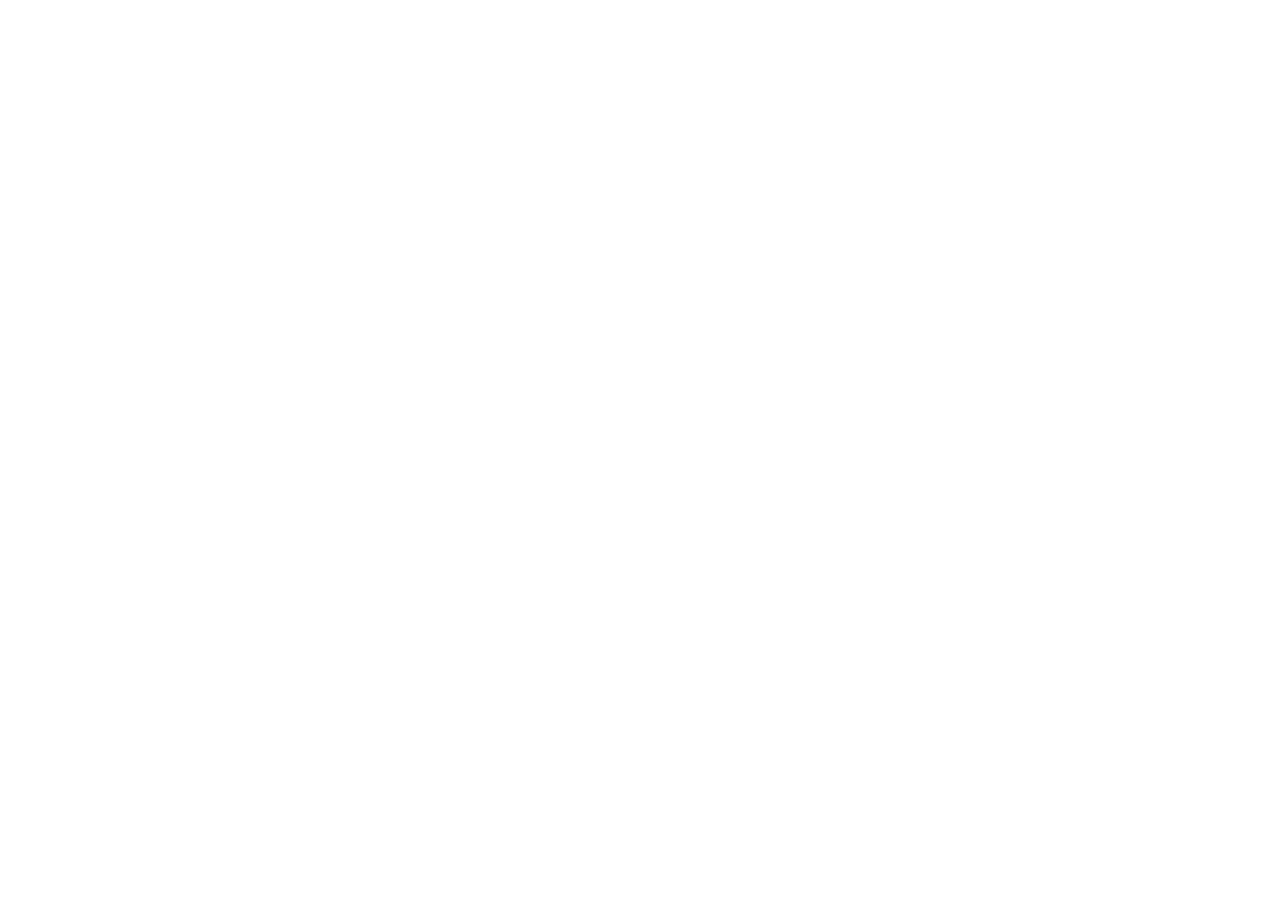
==== index.html @ d3b10658 "first commit" ====
<!DOCTYPE html>
<html lang="fr">
<head>
    <meta charset="UTF-8">
    <meta http-equiv="X-UA-Compatible" content="IE=edge">
    <meta name="viewport" content="width=device-width, initial-scale=1.0">
    <title>Pure Hair</title>
    <link rel="stylesheet" href="assets/css/style.css">

</head>
<body>
    
    <script src="assets/js/app.js"></script>
</body>
</html>
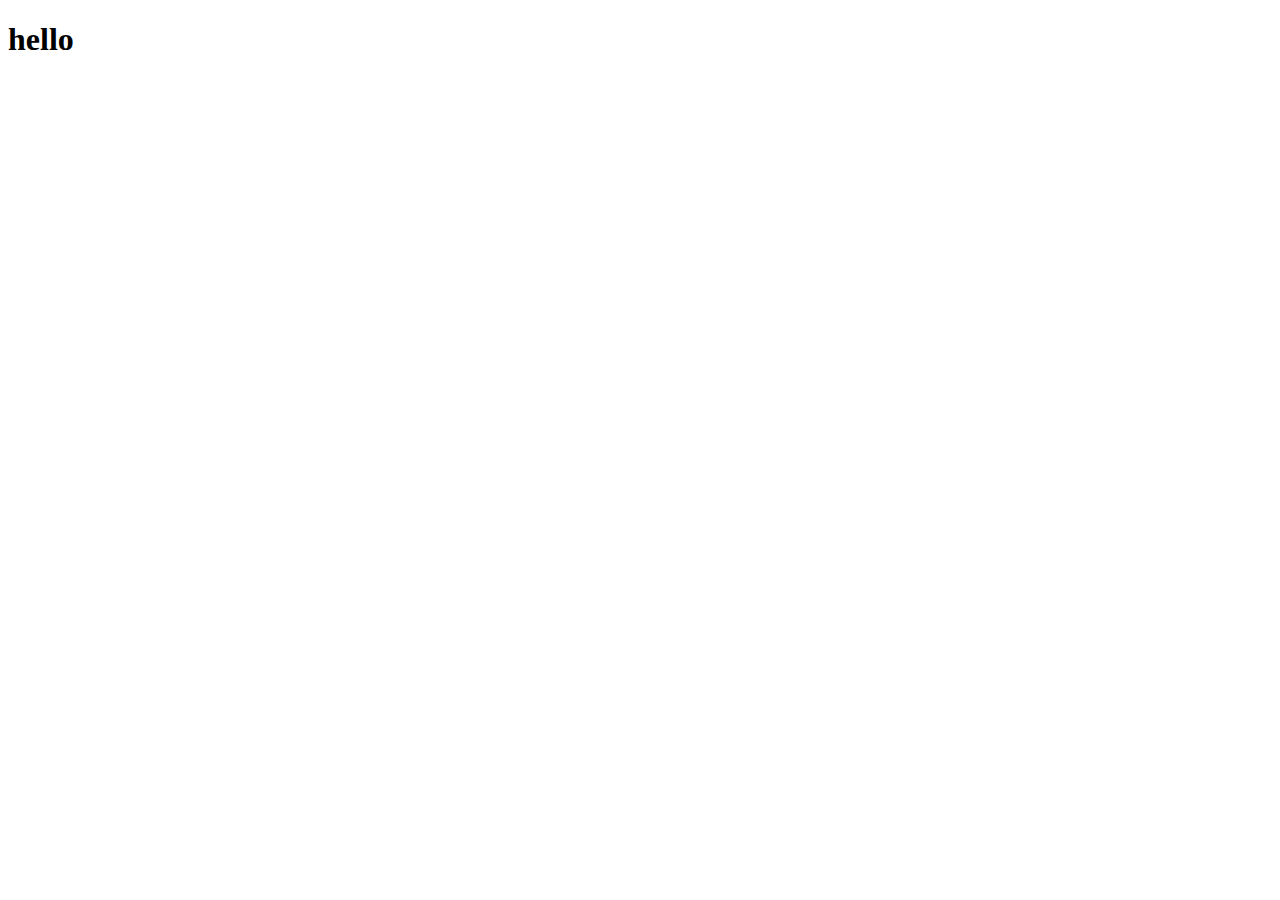
==== commit 45c02020: "test" ====
--- a/index.html
+++ b/index.html
@@ -9,7 +9,7 @@
 
 </head>
 <body>
-    
+    <h1> hello </h1>
     <script src="assets/js/app.js"></script>
 </body>
 </html>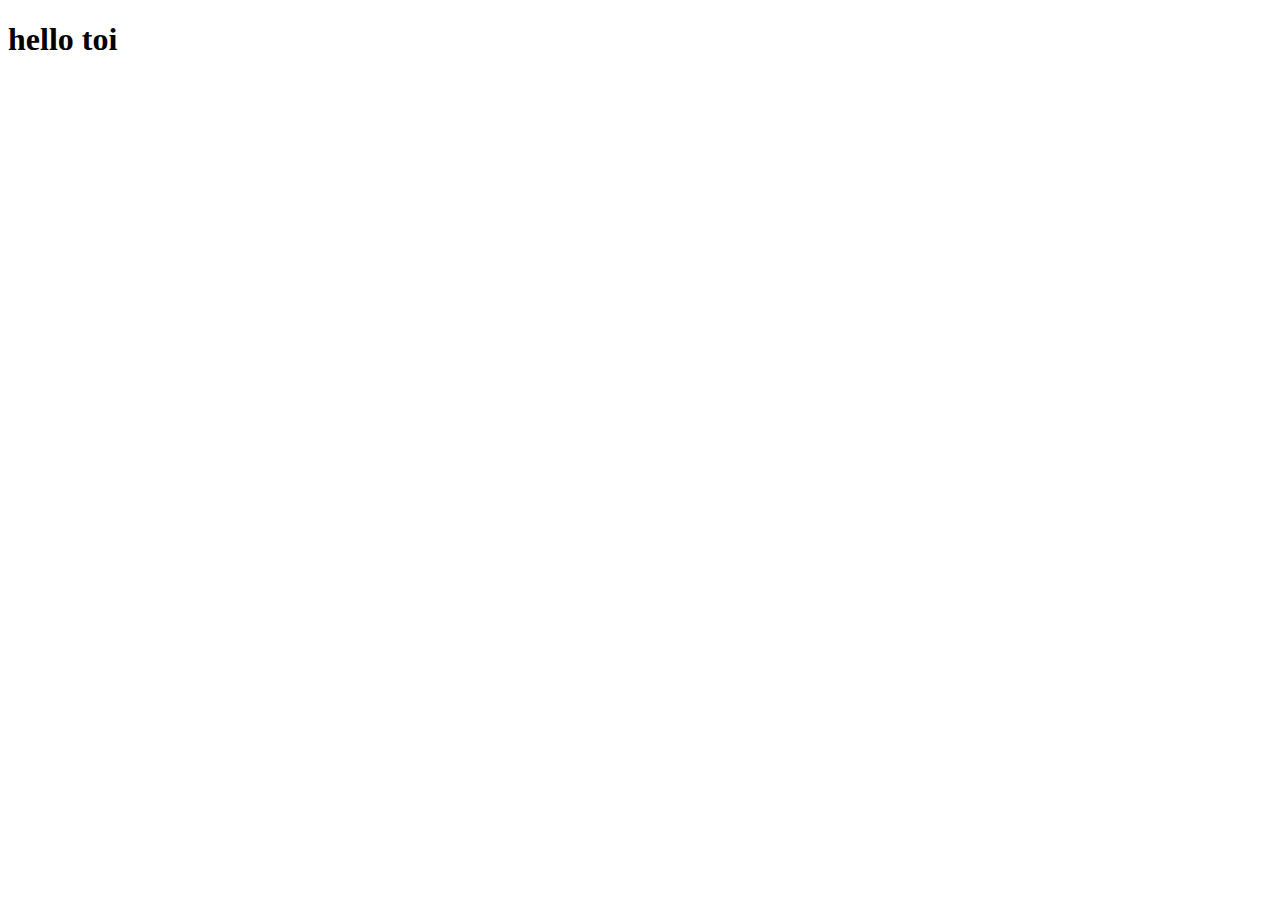
==== commit b9bed1a9: "add h1" ====
--- a/index.html
+++ b/index.html
@@ -9,7 +9,7 @@
 
 </head>
 <body>
-    <h1> hello </h1>
+    <h1> hello toi </h1>
     <script src="assets/js/app.js"></script>
 </body>
 </html>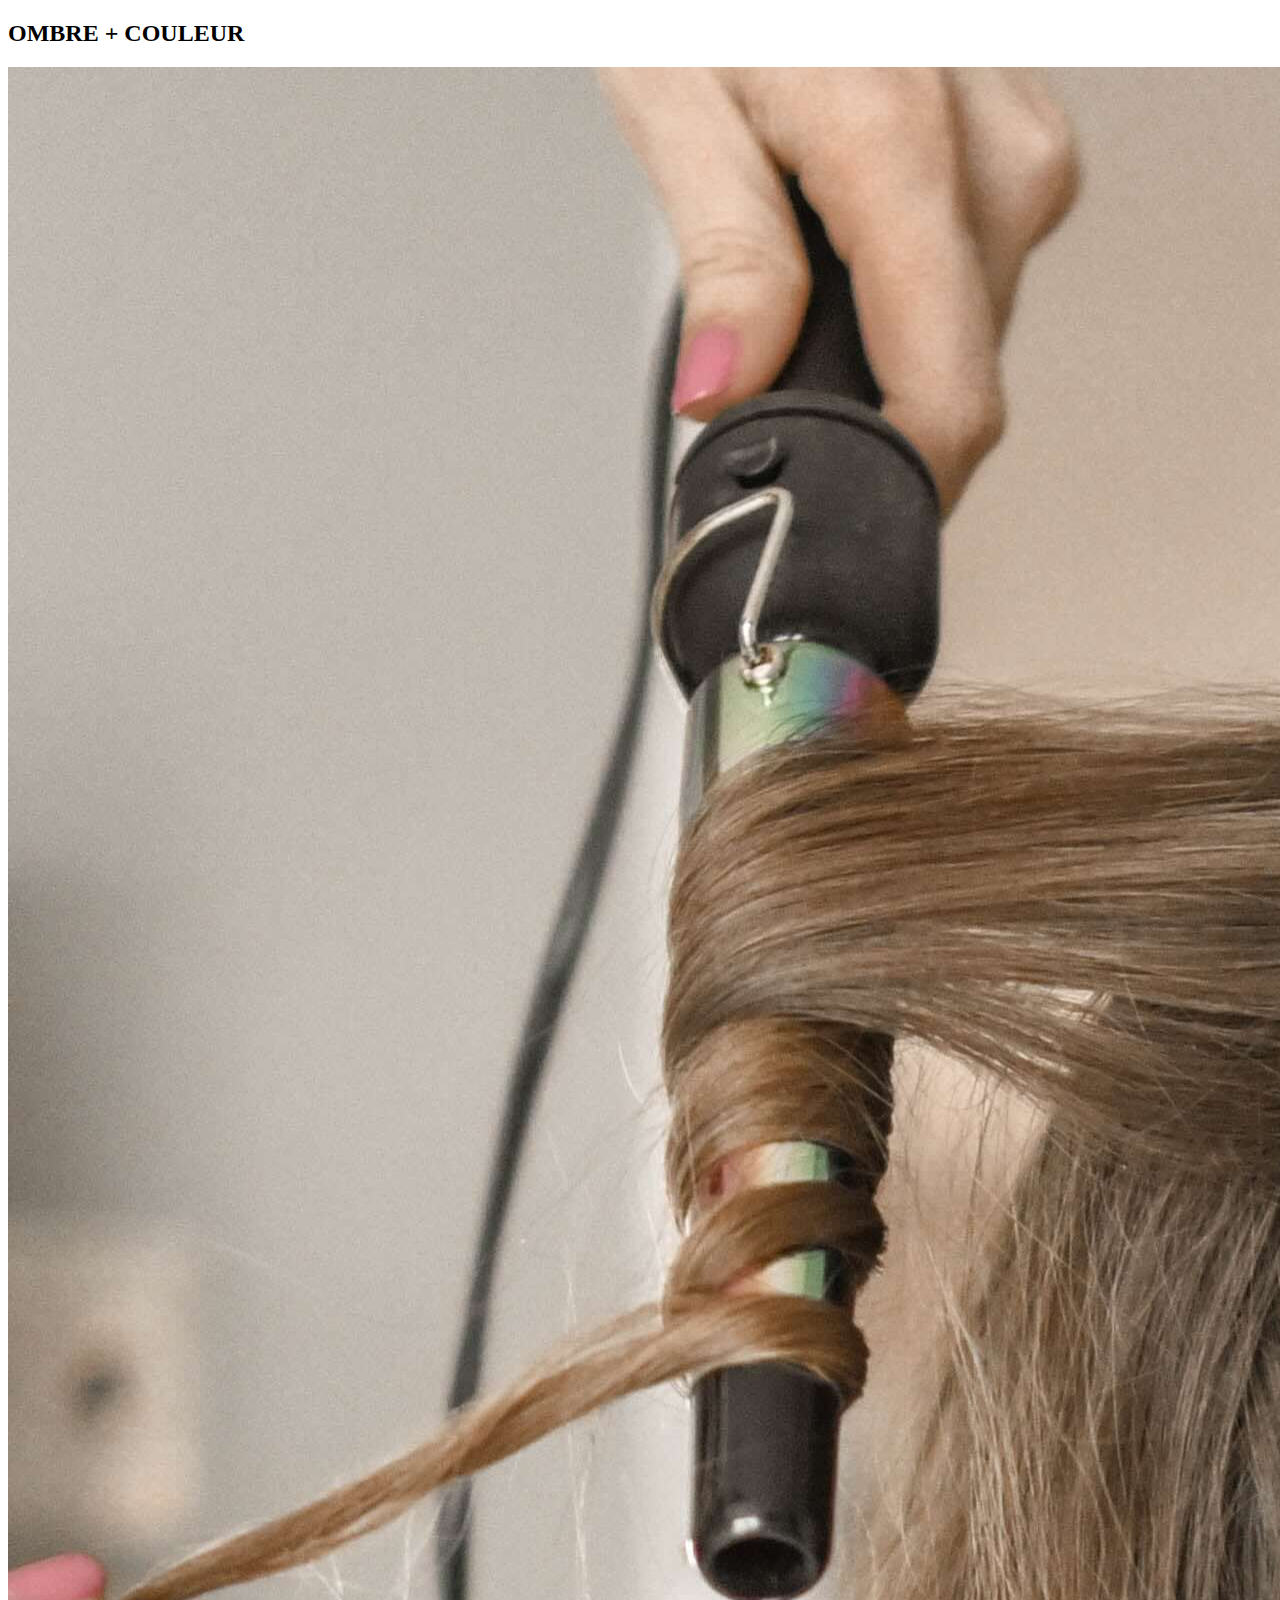
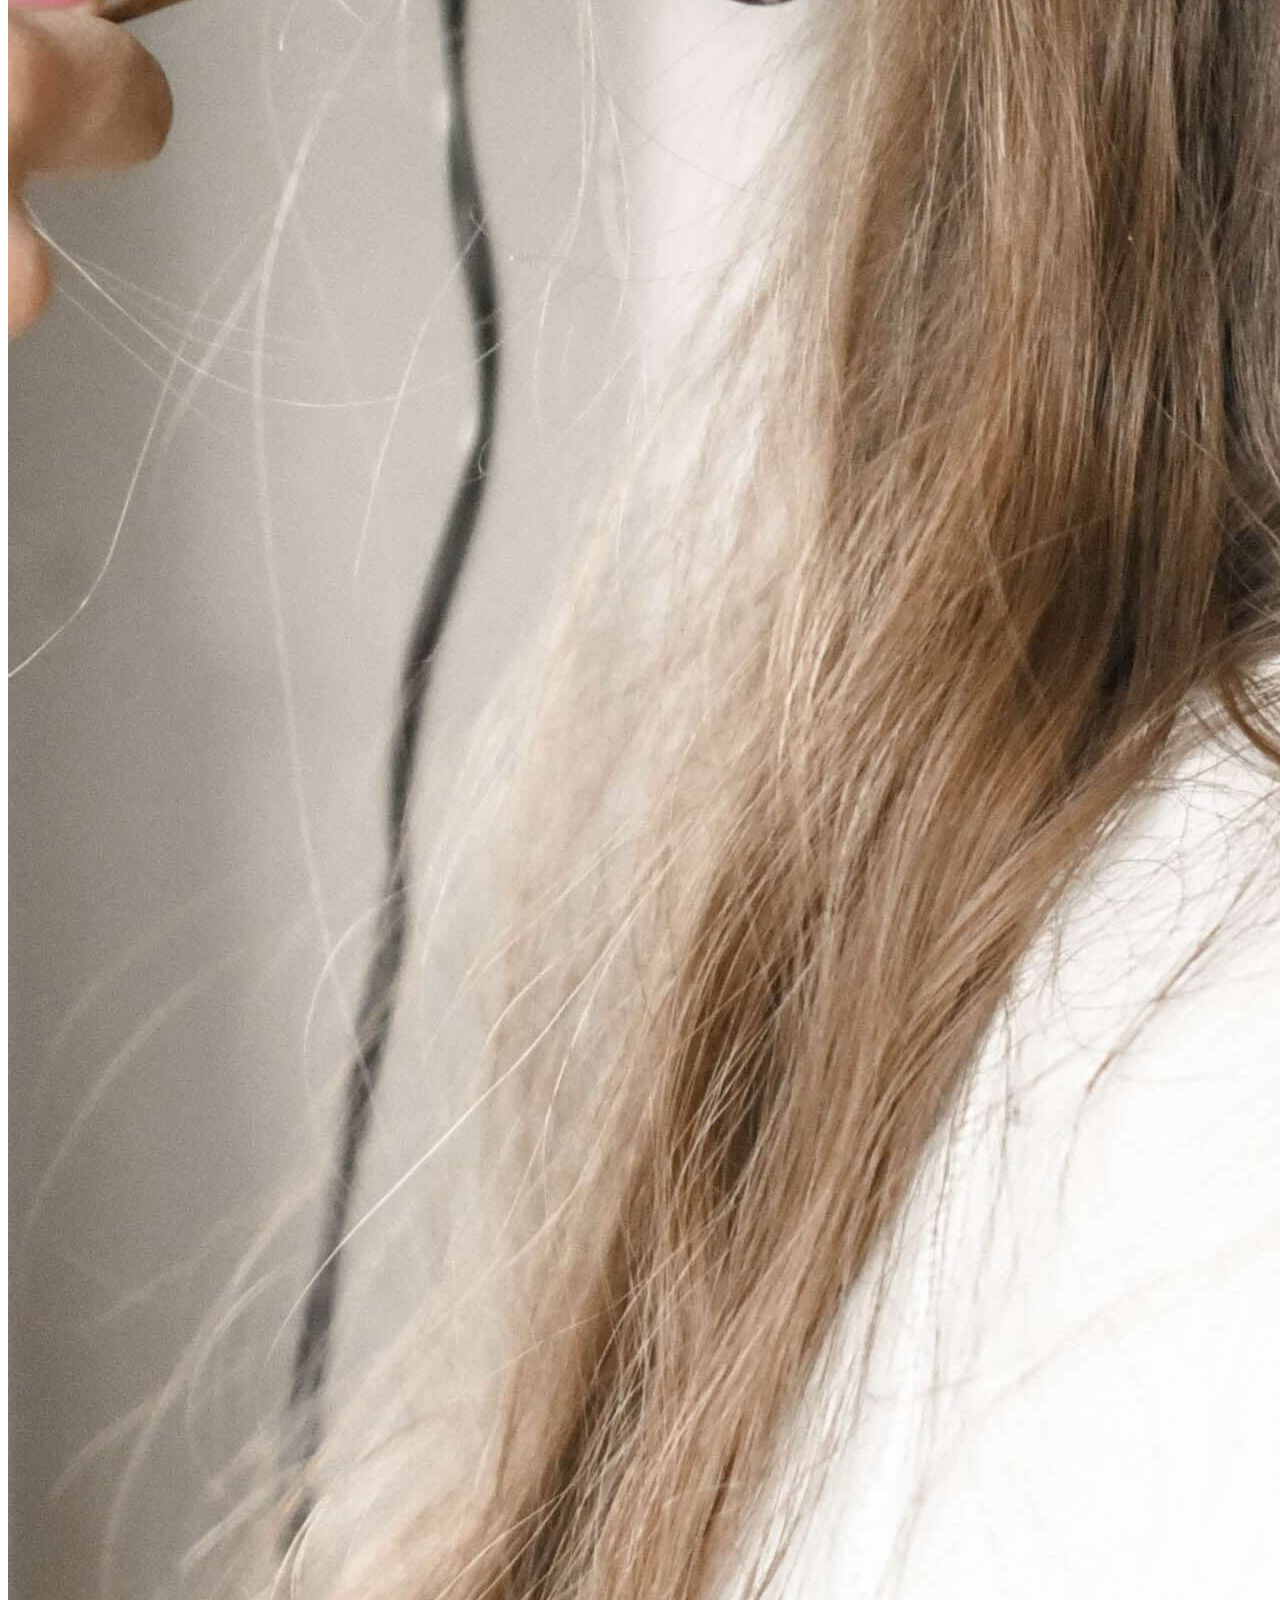
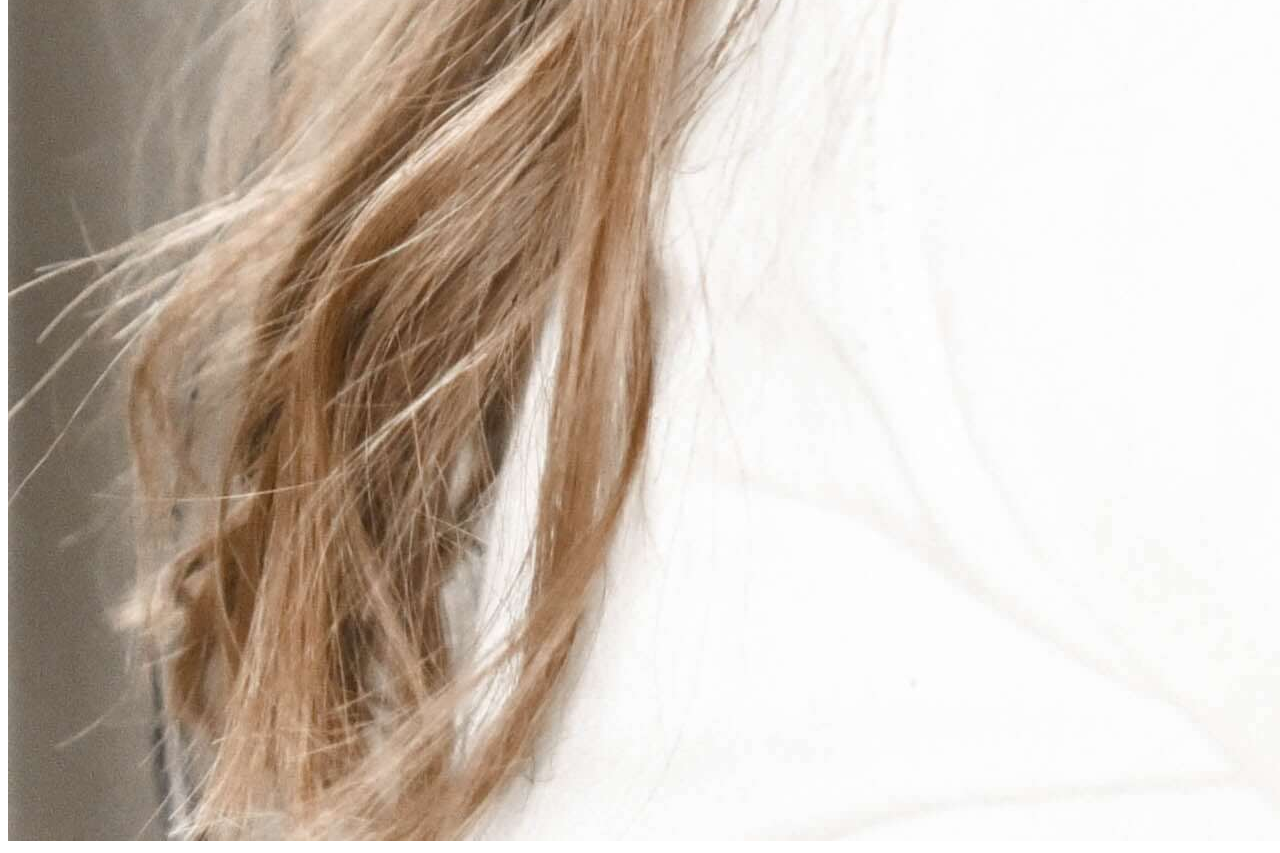
==== commit 4adb6ff1: "ajout image" ====
--- a/index.html
+++ b/index.html
@@ -9,7 +9,17 @@
 
 </head>
 <body>
-    <h1> hello toi </h1>
+    <div class="section_1">
+        <h2> OMBRE + COULEUR </h2>
+        <img src="assets/image/realisation_3.jpg" alt="realisation_3">
+
+
+
+    </div>
+
+
+
+
     <script src="assets/js/app.js"></script>
 </body>
 </html>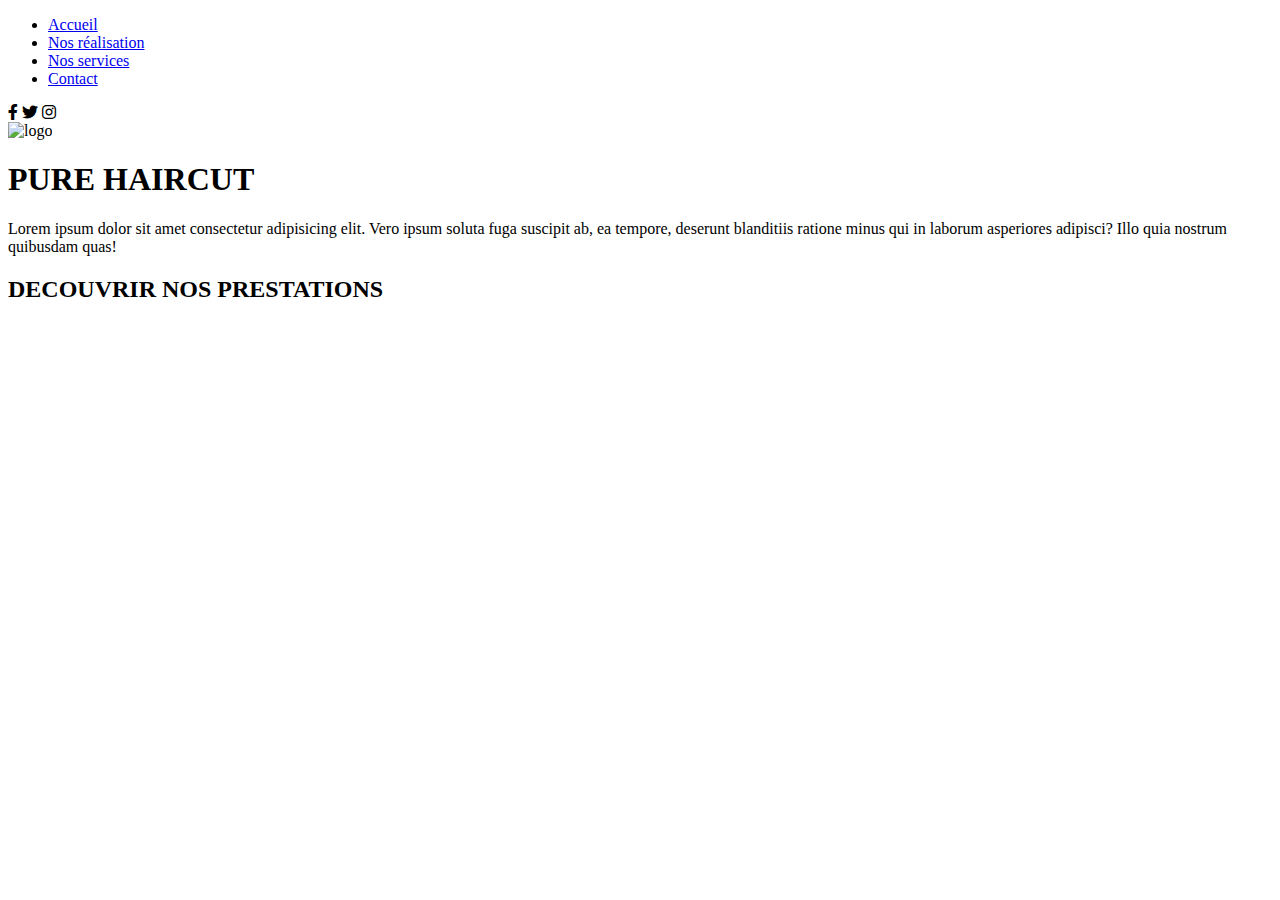
==== commit 945418d0: "adding img folder" ====
--- a/index.html
+++ b/index.html
@@ -5,21 +5,49 @@
     <meta http-equiv="X-UA-Compatible" content="IE=edge">
     <meta name="viewport" content="width=device-width, initial-scale=1.0">
     <title>Pure Hair</title>
+    <link rel="stylesheet" href="https://cdnjs.cloudflare.com/ajax/libs/font-awesome/6.0.0/css/all.min.css"
+            integrity="sha512-9usAa10IRO0HhonpyAIVpjrylPvoDwiPUiKdWk5t3PyolY1cOd4DSE0Ga+ri4AuTroPR5aQvXU9xC6qOPnzFeg=="
+            crossorigin="anonymous" referrerpolicy="no-referrer" />
     <link rel="stylesheet" href="assets/css/style.css">
 
 </head>
 <body>
-    <div class="section_1">
-        <h2> OMBRE + COULEUR </h2>
-        <img src="assets/image/realisation_3.jpg" alt="realisation_3">
+    <header>
+        <nav id="nav">
+            <ul>
+                <li><a href="#">Accueil</a></li>
+                <li><a href="#">Nos réalisation</a></li>
+                <li><a href="#">Nos services</a></li>
+                <li><a href="#">Contact</a></li>
+            </ul>  
+            <div class="reseaux">
+                <i class="fa-brands fa-facebook-f"></i>
+                <i class="fa-brands fa-twitter"></i>
+                <i class="fa-brands fa-instagram"></i>
+            </div>
+        </nav>
+        
+            <div class="face1">
+                <img src="about.png" alt="logo">
+            </div>
+         
+            <div classe="titre">
+                 <h1>PURE HAIRCUT</h1>
+                 <p>Lorem ipsum dolor sit amet consectetur adipisicing elit. Vero ipsum soluta fuga suscipit ab, ea tempore, deserunt blanditiis ratione minus qui in laborum asperiores adipisci? Illo quia nostrum quibusdam quas!</p>
+                 <h2>DECOUVRIR NOS PRESTATIONS</h2>
 
 
-
-    </div>
+            </div>
 
 
+     
+ 
+ 
+ 
+    </header>
+    
 
-
+    
     <script src="assets/js/app.js"></script>
 </body>
 </html>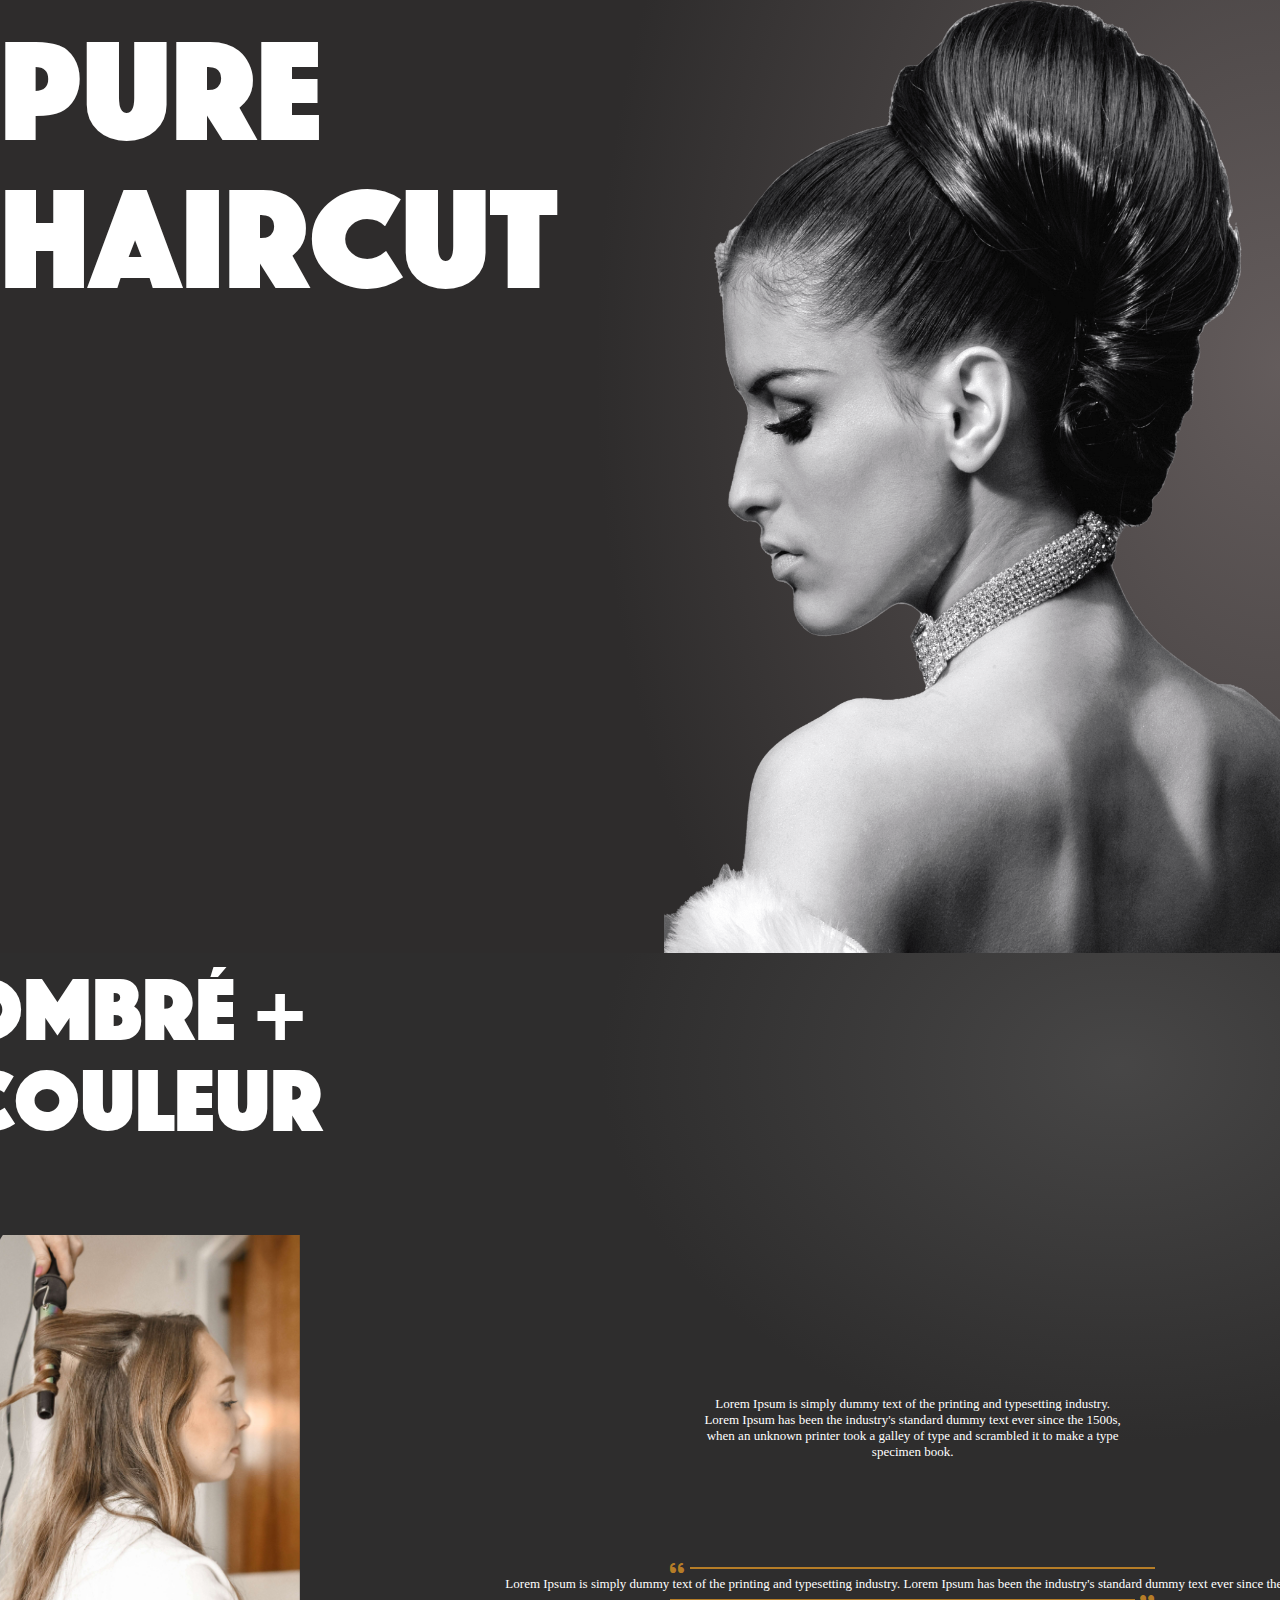
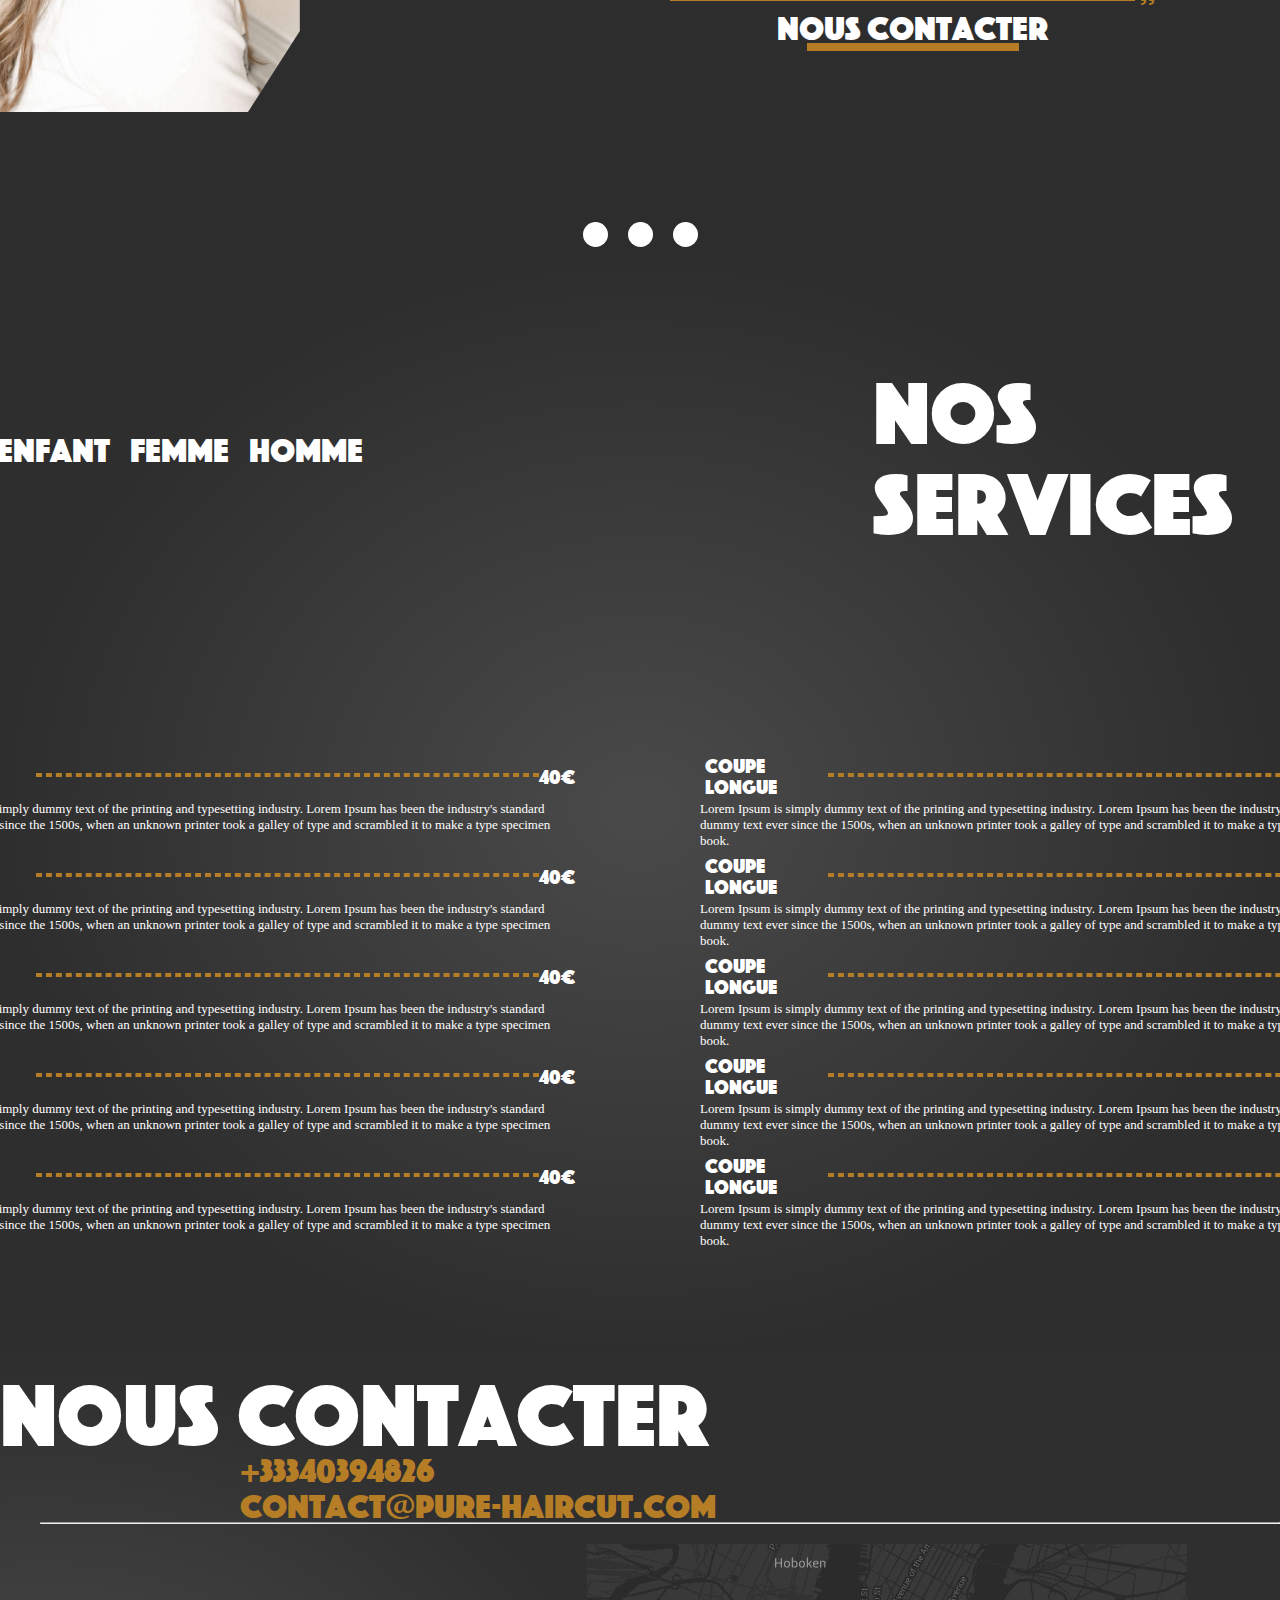
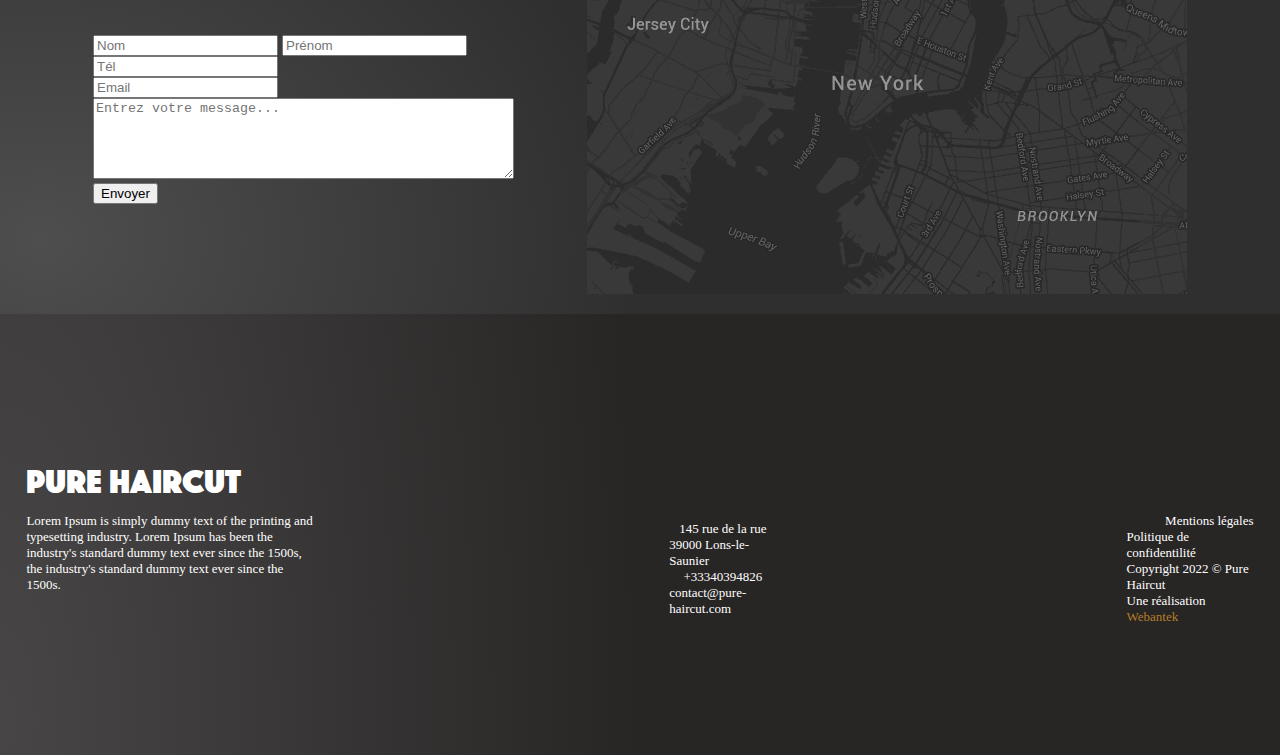
==== commit 133b2933: "partie234" ====
--- a/index.html
+++ b/index.html
@@ -5,49 +5,148 @@
     <meta http-equiv="X-UA-Compatible" content="IE=edge">
     <meta name="viewport" content="width=device-width, initial-scale=1.0">
     <title>Pure Hair</title>
-    <link rel="stylesheet" href="https://cdnjs.cloudflare.com/ajax/libs/font-awesome/6.0.0/css/all.min.css"
-            integrity="sha512-9usAa10IRO0HhonpyAIVpjrylPvoDwiPUiKdWk5t3PyolY1cOd4DSE0Ga+ri4AuTroPR5aQvXU9xC6qOPnzFeg=="
-            crossorigin="anonymous" referrerpolicy="no-referrer" />
+    <link rel="stylesheet" href="https://cdnjs.cloudflare.com/ajax/libs/font-awesome/6.0.0/css/all.min.css" integrity="sha512-9usAa10IRO0HhonpyAIVpjrylPvoDwiPUiKdWk5t3PyolY1cOd4DSE0Ga+ri4AuTroPR5aQvXU9xC6qOPnzFeg==" crossorigin="anonymous" referrerpolicy="no-referrer" />
     <link rel="stylesheet" href="assets/css/style.css">
 
 </head>
 <body>
     <header>
-        <nav id="nav">
-            <ul>
-                <li><a href="#">Accueil</a></li>
-                <li><a href="#">Nos réalisation</a></li>
-                <li><a href="#">Nos services</a></li>
-                <li><a href="#">Contact</a></li>
-            </ul>  
-            <div class="reseaux">
-                <i class="fa-brands fa-facebook-f"></i>
-                <i class="fa-brands fa-twitter"></i>
-                <i class="fa-brands fa-instagram"></i>
+        <h1> PURE HAIRCUT </h1>
+        <img src="assets/image/about.png" alt="about" class="image1">
+    </header>
+
+    <div class="réalisations">
+        <h2> OMBR&#xC9; + COULEUR </h2>
+        <div class="content_1">
+            <img src="assets/image/realisation_3.jpg" alt="realisation_3" class="image3">
+            <div class="content_2">
+                <p> Lorem Ipsum is simply dummy text of the printing and typesetting industry. Lorem Ipsum has been the industry's standard dummy text ever since the 1500s, when an unknown printer took a galley of type and scrambled it to make a type specimen book. </p>
+                <div class="content_3"> 
+                    <div id="qleft"> <i class="fa-solid fa-quote-left"></i> <hr> </div>
+                    <p> Lorem Ipsum is simply dummy text of the printing and typesetting industry. Lorem Ipsum has been the industry's standard dummy text ever since the 1500s. </p>
+                    <div id="qright"> <hr> <i class="fa-solid fa-quote-right"></i> </div>
+                </div>
+                <a href="#"> NOUS CONTACTER </a>
+                <hr>
+
             </div>
-        </nav>
-        
-            <div class="face1">
-                <img src="about.png" alt="logo">
+        </div>
+        <div class="threeround">
+            <div class="round"></div>
+            <div class="round"></div>
+            <div class="round"></div>
+        </div>
+    </div>
+
+    <div class="services">
+        <div class="content_11">
+            <h2> NOS SERVICES </h2>
+            <div class="content_12">
+                <ul>
+                    <li><a href="#"> ENFANT </a></li>
+                    <li><a href="#"> FEMME </a></li>
+                    <li><a href="#"> HOMME </a></li>
+                </ul>
             </div>
-         
-            <div classe="titre">
-                 <h1>PURE HAIRCUT</h1>
-                 <p>Lorem ipsum dolor sit amet consectetur adipisicing elit. Vero ipsum soluta fuga suscipit ab, ea tempore, deserunt blanditiis ratione minus qui in laborum asperiores adipisci? Illo quia nostrum quibusdam quas!</p>
-                 <h2>DECOUVRIR NOS PRESTATIONS</h2>
+        </div>
+        <div class="content_13">
+            <div class="content_14">
+                <div class="content_15">
+                    <h3> COUPE LONGUE <hr style="border: 2px dashed #B67D27" > 40€ </h3>
+                    <p> Lorem Ipsum is simply dummy text of the printing and typesetting industry. Lorem Ipsum has been the industry's standard dummy text ever since the 1500s, when an unknown printer took a galley of type and scrambled it to make a type specimen book. </p>
+                </div>
+                <div class="content_15">
+                    <h3> COUPE LONGUE <hr style="border: 2px dashed #B67D27" > 40€ </h3>
+                    <p> Lorem Ipsum is simply dummy text of the printing and typesetting industry. Lorem Ipsum has been the industry's standard dummy text ever since the 1500s, when an unknown printer took a galley of type and scrambled it to make a type specimen book. </p>
+                </div>
+                <div class="content_15">
+                    <h3> COUPE LONGUE <hr style="border: 2px dashed #B67D27" > 40€ </h3>
+                    <p> Lorem Ipsum is simply dummy text of the printing and typesetting industry. Lorem Ipsum has been the industry's standard dummy text ever since the 1500s, when an unknown printer took a galley of type and scrambled it to make a type specimen book. </p>
+                </div>
+                <div class="content_15">
+                    <h3> COUPE LONGUE <hr style="border: 2px dashed #B67D27" > 40€ </h3>
+                    <p> Lorem Ipsum is simply dummy text of the printing and typesetting industry. Lorem Ipsum has been the industry's standard dummy text ever since the 1500s, when an unknown printer took a galley of type and scrambled it to make a type specimen book. </p>
+                </div>
+                <div class="content_15">
+                    <h3> COUPE LONGUE <hr style="border: 2px dashed #B67D27" > 40€ </h3>
+                    <p> Lorem Ipsum is simply dummy text of the printing and typesetting industry. Lorem Ipsum has been the industry's standard dummy text ever since the 1500s, when an unknown printer took a galley of type and scrambled it to make a type specimen book. </p>
+                </div>
+            </div>
+            <div class="content_16">
+                <div class="content_15">
+                    <h3> COUPE LONGUE <hr style="border: 2px dashed #B67D27" > 40€ </h3>
+                    <p> Lorem Ipsum is simply dummy text of the printing and typesetting industry. Lorem Ipsum has been the industry's standard dummy text ever since the 1500s, when an unknown printer took a galley of type and scrambled it to make a type specimen book. </p>
+                </div>
+                <div class="content_15">
+                    <h3> COUPE LONGUE <hr style="border: 2px dashed #B67D27" > 40€ </h3>
+                    <p> Lorem Ipsum is simply dummy text of the printing and typesetting industry. Lorem Ipsum has been the industry's standard dummy text ever since the 1500s, when an unknown printer took a galley of type and scrambled it to make a type specimen book. </p>
+                </div>
+                <div class="content_15">
+                    <h3> COUPE LONGUE <hr style="border: 2px dashed #B67D27" > 40€ </h3>
+                    <p> Lorem Ipsum is simply dummy text of the printing and typesetting industry. Lorem Ipsum has been the industry's standard dummy text ever since the 1500s, when an unknown printer took a galley of type and scrambled it to make a type specimen book. </p>
+                </div>
+                <div class="content_15">
+                    <h3> COUPE LONGUE <hr style="border: 2px dashed #B67D27" > 40€ </h3>
+                    <p> Lorem Ipsum is simply dummy text of the printing and typesetting industry. Lorem Ipsum has been the industry's standard dummy text ever since the 1500s, when an unknown printer took a galley of type and scrambled it to make a type specimen book. </p>
+                </div>
+                <div class="content_15">
+                    <h3> COUPE LONGUE <hr style="border: 2px dashed #B67D27"> 40€ </h3>
+                    <p> Lorem Ipsum is simply dummy text of the printing and typesetting industry. Lorem Ipsum has been the industry's standard dummy text ever since the 1500s, when an unknown printer took a galley of type and scrambled it to make a type specimen book. </p>
+                </div>
+            </div>
+        </div>
+    </div>
+
+    <div class="contact">
+        <h2> NOUS CONTACTER </h2>
+        <ul> <li><a href="phone"> +33340394826 </a></li> </ul>
+        <ul> <li><a href="mail"> contact@pure-haircut.com </a></li> <hr> </ul>
+        <div class="content_20">
+            <form method="post" action=" mailto:contact@pure-haircut.com ">
+                <div class="content_21">
+
+                    <div class="content_22">
+                        <input type="text" placeholder="Nom" > 
+                        <input type="text" placeholder="Prénom">
+                    </div>
+                    <div> <input type="text" placeholder="Tél"> </div>
+                    <div> <input type="text" placeholder="Email"> </div>
+                    <div> <textarea placeholder="Entrez votre message..." cols="50" rows="5"></textarea> </div>
+                    <div> <input type="submit" value="Envoyer"  /> </div> 
+
+                </div>
+            </form>
+            <img src="assets/image/map.png" alt="map" class="map">
+        </div>
+
+    </div>
+
+    <footer>
+        <div class="content_30">
+            <h1> PURE HAIRCUT </h1>
+            <div class="content_31">
+                <p> Lorem Ipsum is simply dummy text of the printing and typesetting industry. Lorem Ipsum has been the industry's standard dummy text ever since the 1500s, the industry's standard dummy text ever since the 1500s. </p>
+                <div class="content_32">
+                    <p> 145 rue de la rue </p>
+                    <p> 39000 Lons-le-Saunier </p>
+                    <a href="phone"> +33340394826 </a>
+                    <a href="mail"> contact@pure-haircut.com </a>
+                </div>
+                <div class="legals">
+                    <p> Mentions légales </p>
+                    <p> Politique de confidentilité </p>
+                    <p> Copyright 2022 © Pure Haircut </p>
+                    <p>Une réalisation <span>Webantek</span></p>
+                </div>
+    
+            </div>
+    
+
+        </div>
+
+    </footer>
 
 
-            </div>
-
-
-     
- 
- 
- 
-    </header>
-    
-
-    
     <script src="assets/js/app.js"></script>
 </body>
 </html>--- a/assets/css/style.css
+++ b/assets/css/style.css
@@ -0,0 +1,320 @@
+@font-face {
+    font-family: "OpenSans-Regular";
+    src: url("/assets/font/OpenSans-Regular.ttf");
+    font-family: "PhosphateRRSolid";
+    src: url("/assets/font/PhosphateRRSolid.ttf");
+
+  }
+*{
+    margin: 0;
+
+}
+h1{
+    font-family: "PhosphateRRSolid";
+    font-size: 144px;
+    font-weight: 400;
+    color:  #ffffff;
+}
+h2{
+    font-family: "PhosphateRRSolid";
+    font-size: 89px;
+    font-weight: 400;
+    color:  #ffffff;
+}
+h3{
+    font-family: "PhosphateRRSolid";
+    font-size: 20px;
+    font-weight: 400;
+    color:  #ffffff;
+
+}
+p{
+    font-family: "OpenSans-Regular";
+    font-size: 13px;
+    font-weight: 400;
+    color:  #ffffff;
+}
+ul{
+    list-style-type: none;
+
+}
+a{
+    font-family: "PhosphateRRSolid";
+    text-decoration: none;
+    font-size: 34px;
+    font-weight: 400;
+    color:  #ffffff;
+}
+.fa-quote-left, .fa-quote-right, hr, span{
+    color: #B67D27;
+
+}
+
+body{
+    width: 100%;
+    display: flex;
+    justify-content: center;
+    align-items: center;
+    flex-direction: column;
+} 
+
+header{
+    width: 100%;
+    display: flex;
+    justify-content: center;
+    align-items: ;
+    flex-direction: row;
+    background: radial-gradient(61.59% 119.66% at 100% 38.41%, rgba(53, 43, 43, 0.77) 0%, #2E2C2C 86.77%) /* warning: gradient uses a rotation that is not supported by CSS and may not behave as expected */;
+
+}
+.image1{
+    width: 616px;
+    height: 953px;
+    rotate: y 180deg;
+    display: flex;
+    align-items: flex-end;
+
+}
+
+.réalisations{
+    width: 100%;
+    display: flex;
+    justify-content: center;
+    align-items: center;
+    flex-direction: column;
+    background: radial-gradient(87.6% 89.88% at 87.56% 12.4%, rgba(46, 45, 45, 0.88) 0%, #2E2D2D 46.35%) /* warning: gradient uses a rotation that is not supported by CSS and may not behave as expected */;
+}
+.réalisations > h2{
+    padding-right: 1000px;
+
+
+}
+.content_1{
+    display: flex;
+    justify-content: center;
+    align-items: center;
+    flex-direction: row;
+}
+.image3{
+    width: 686px;
+    height: 477px;
+    margin: 100px;
+    clip-path: polygon(14% 0, 100% 0, 100% 0, 100% 83%, 85% 100%, 0 100%, 0 100%, 0 16%);
+}
+.content_2{
+    display: flex;
+    justify-content: center;
+    align-items: center;
+    flex-direction: column;
+    margin: 0px 100px;
+}
+.content_2 > p{
+    text-align: center;
+    margin: 100px 200px;
+
+}
+
+#qleft, #qright{
+    display: flex;
+    justify-content: center;
+    align-items: center;
+    flex-direction: row;
+
+}
+.réalisations > .content_1 > .content_2 > .content_3 > #qleft > hr{
+    border: 1px solid;
+    width: 463px;
+    margin-left: 5px;
+
+}
+.réalisations > .content_1 > .content_2 > .content_3 > #qright > hr{
+    border: 1px solid;
+    width: 463px;
+    margin-right: 5px;
+    
+}
+
+.réalisations > .content_1 > .content_2 > hr{
+    border: 4px solid;
+    width: 204px;
+
+}
+.threeround{
+    display: flex;
+    justify-content: center;
+    align-items: center;
+    flex-direction: row;
+
+}
+.round{
+    width: 25px;
+    height: 25px;
+    background: #ffffff;
+    margin: 10px;
+    border-radius: 50%;
+
+}
+
+
+.services{
+    width: 100%;
+    display: flex;
+    justify-content: center;
+    align-items: center;
+    flex-direction: column;
+    background: radial-gradient(49.96% 49.96% at 50% 50.04%, rgba(47, 46, 46, 0.87) 3.5%, #2F2E2E 98.28%);
+}
+.content_11{
+    display: flex;
+    justify-content: center;
+    align-items: center;
+    flex-direction: row-reverse;
+    margin: 100px;
+
+}
+.content_11 > h2{
+    margin: 0px 100px 0px 500px;
+
+}
+
+.services > .content_11 > .content_12 > ul{
+    display: flex;
+    justify-content: center;
+    align-items: center;
+    flex-direction: row;
+
+}
+.services > .content_11 > .content_12 > ul > li > a{
+    margin: 10px;
+}
+.content_13{
+    display: flex;
+    justify-content: center;
+    align-items: center;
+    flex-direction: row;
+    margin: 50px;
+
+}
+.content_14{
+    margin: 60px;
+}
+.content_16{
+    margin: 60px;
+}
+
+.services > .content_13 > .content_14 > .content_15 > h3 > hr{
+    width: 550px;
+
+}
+
+.services > .content_13 > .content_14 > .content_15 > h3{
+    display: flex;
+    justify-content: space-between;
+    align-items: center;
+    flex-direction: row;
+    margin: 5px;
+
+}
+.services > .content_13 > .content_16 > .content_15 > h3 > hr{
+    width: 550px;
+
+}
+
+.services > .content_13 > .content_16 > .content_15 > h3{
+    display: flex;
+    justify-content: space-between;
+    align-items: center;
+    flex-direction: row;
+    margin: 5px;
+
+}
+
+
+
+
+.contact{
+    width: 100%;
+    display: flex;
+    justify-content: center;
+    align-items: left;
+    flex-direction: column;
+    background: radial-gradient(46.73% 85.57% at 3.27% 86.69%, rgba(48, 47, 47, 0.85) 0%, #302F2F 100%) /* warning: gradient uses a rotation that is not supported by CSS and may not behave as expected */;
+}
+.contact > ul > li  > a{
+    color: #B67D27;
+    margin: 200px;
+
+
+}
+.contact > .content_20{
+    display: flex;
+    justify-content: space-evenly;
+    align-items: center;
+    flex-direction: row;
+    margin: 20px ;
+    
+
+}
+.contact > .content_20 > .content_21{
+
+}
+.contact > .content_20 > .content_21 > .content_22{
+    border: #ffffff;
+
+}
+
+
+
+footer{
+    width: 100%;
+    display: flex;
+    justify-content: center;
+    align-items: center;
+    flex-direction: column;
+    background: radial-gradient(50% 389.65% at 0% 92.16%, rgba(34, 32, 32, 0.83) 0%, #282525 100%) /* warning: gradient uses a rotation that is not supported by CSS and may not behave as expected */;
+}
+footer > .content_30{
+    display: flex;
+    justify-content: left;
+    align-items: flex-start;
+    flex-direction: column;
+    margin: 130px ;
+
+}
+footer > .content_30 > h1{
+    font-size: 34px;
+    padding: 17px 80px;
+
+
+}
+footer > .content_30 > .content_31{
+    display: flex;
+    align-items: top;
+    flex-direction: row;
+    padding: 0px 80px;
+
+}
+footer > .content_30 > .content_31 > p{
+    width: 379px;
+    height: 72px;
+}
+footer > .content_30 > .content_31 > .legals{
+    display: flex;
+    align-items: flex-end;
+    flex-direction: column;
+
+}
+footer > .content_30 > .content_31 > .content_32 {
+    display: flex;
+    justify-content: center;
+    align-items: center;
+    flex-direction: column;
+    padding: 0px 350px;
+
+}
+footer > .content_30 > .content_31 > .content_32 > a{
+    font-family: "OpenSans-Regular";
+    font-size: 13px;
+    font-weight: 400;
+
+}
